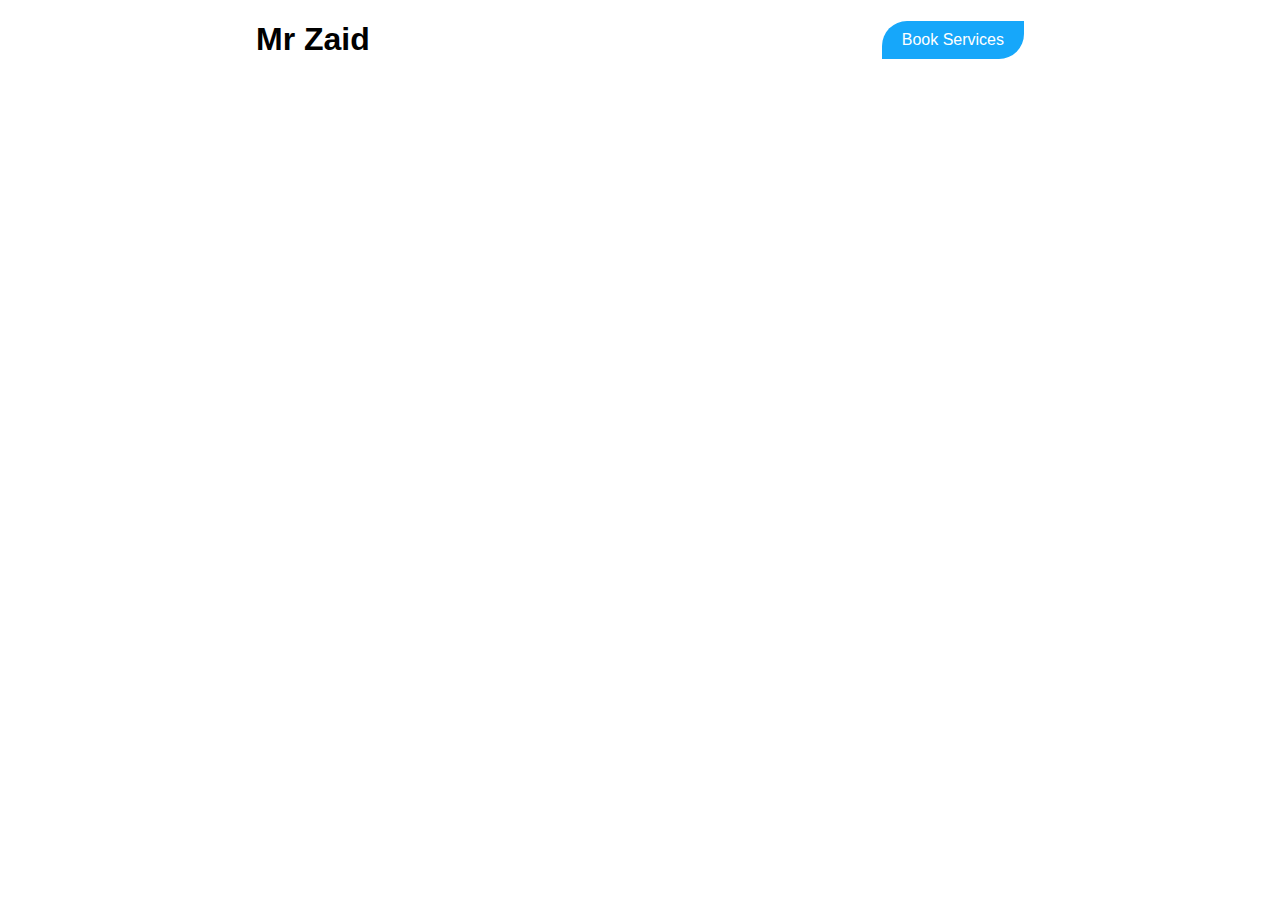
==== index.html @ 65c3f0e2 "Fix GitHub Pages setup" ====
<!DOCTYPE html>
<html lang="en">
<head>
    <meta charset="UTF-8">
    <meta name="viewport" content="width=device-width, initial-scale=1.0">
    <title>Mr. Zaid</title>
    <link rel="stylesheet" href="assets/css/style.css">
    <link rel="icon" href="">
</head>
<body>
    <!-- navbar -->
     <div class="navbar">
        <h1>Mr Zaid</h1>
        <button class="btn"><a href="#">Book Services</a> </button>
     </div>
</body>
</html>
---- assets/css/style.css ----
body{
    padding: 0;
    margin: 0;
}

html {
box-sizing: border-box;
font-family: Verdana, Geneva, Tahoma, sans-serif;
}

/* navbar */
.navbar{
    display: flex;
    justify-content: space-around;
    align-items: center;
}

/* button */
.btn {
    background-color: #16a7fa; /* Green background */
    color: white; /* White text */
    padding: 10px 20px; /* Top/Bottom and Left/Right padding */
    border: none; /* Remove border */
    border-radius: 25px; /* Rounded corners */
    font-size: 16px; /* Font size */
    cursor: pointer; /* Pointer cursor on hover */
    transition: background-color 0.3s ease; /* Smooth background color change */
    border-top-right-radius:0%; 
    border-bottom-left-radius:0%; 
  }
  
  .btn:hover {
    border-bottom-left-radius:25%; 
    border-top-right-radius:25px; 
    transition: 1s;
    background-color: #000000; /* Darker green on hover */
  }
  
  .btn a{
    text-decoration: none;
    color: white;
  }
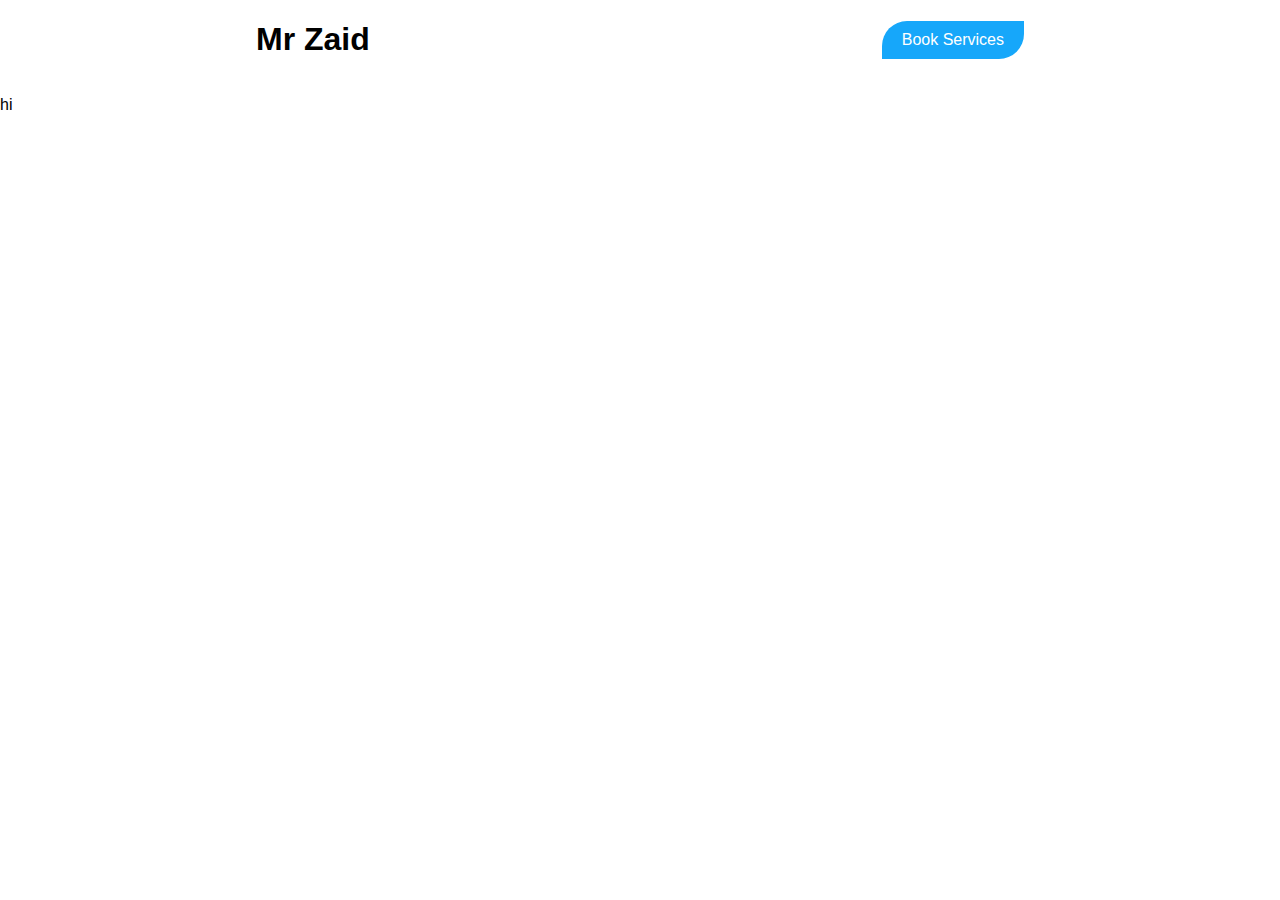
==== commit 309c7454: "checking changes" ====
--- a/index.html
+++ b/index.html
@@ -13,5 +13,7 @@
         <h1>Mr Zaid</h1>
         <button class="btn"><a href="#">Book Services</a> </button>
      </div>
+
+     <p>hi</p>
 </body>
 </html>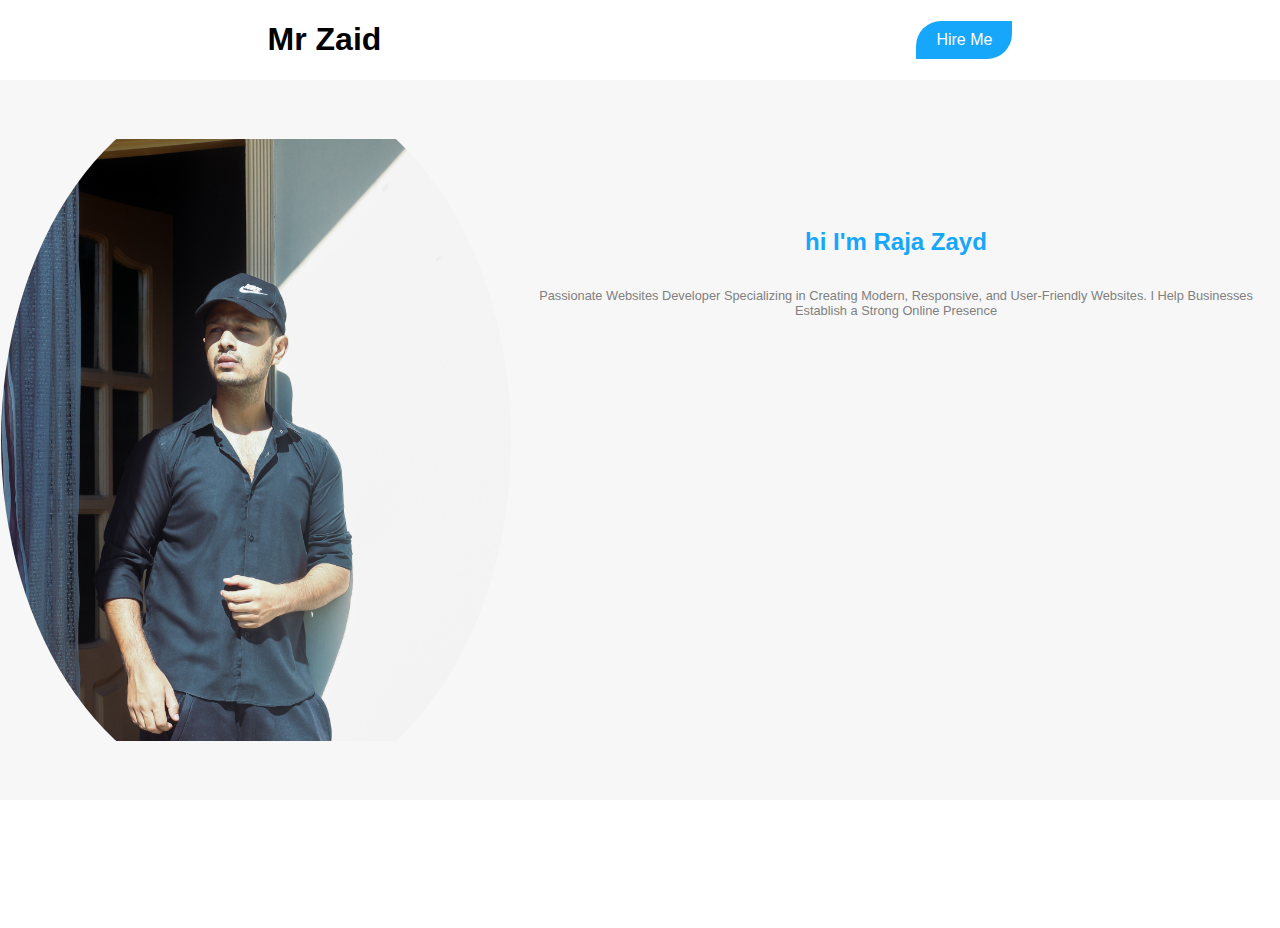
==== commit 6d1d1112: "added my prfole pic" ====
--- a/index.html
+++ b/index.html
@@ -11,9 +11,18 @@
     <!-- navbar -->
      <div class="navbar">
         <h1>Mr Zaid</h1>
-        <button class="btn"><a href="#">Book Services</a> </button>
+        <button class="btn"><a href="#">Hire Me</a> </button>
      </div>
 
-     <p>hi</p>
+     <!-- me -->
+      <div class="intro">
+        <div class="left">
+            <img src="assets/image/crop.jpg" alt="image" height="350vh">
+        </div>
+        <div class="right">
+            <h2>hi I'm Raja Zayd</h2>
+            <p>Passionate Websites Developer Specializing in Creating Modern, Responsive, and User-Friendly Websites. I Help Businesses Establish a Strong Online Presence</p>
+        </div>
+      </div>
 </body>
 </html>--- a/assets/css/style.css
+++ b/assets/css/style.css
@@ -39,4 +39,47 @@
   .btn a{
     text-decoration: none;
     color: white;
+  }
+
+  /* intro */
+  .intro{
+    display: flex;
+    justify-content: space-between;
+    background-color: rgb(247, 247, 247);
+    height: 80vh;
+  }
+
+.left{
+  height: 100%;
+  width: 40%;
+  display: flex;
+  align-items: center;
+}
+
+  .left img{
+    border: 1px solid transparent;
+    overflow: hidden;
+    border-radius: 50%;
+    object-fit: contain;
+    height: 100%;
+
+  }
+
+  .right{
+    display: flex;
+    flex-direction: column;
+    align-items: center;
+    height: 100%;
+    text-align: center;
+    padding-top:10% ;
+    
+  }
+
+  .right h2{
+    color: #16a7fa;
+  }
+
+  .right p{
+    color: grey;
+    font-size: 0.8rem;
   }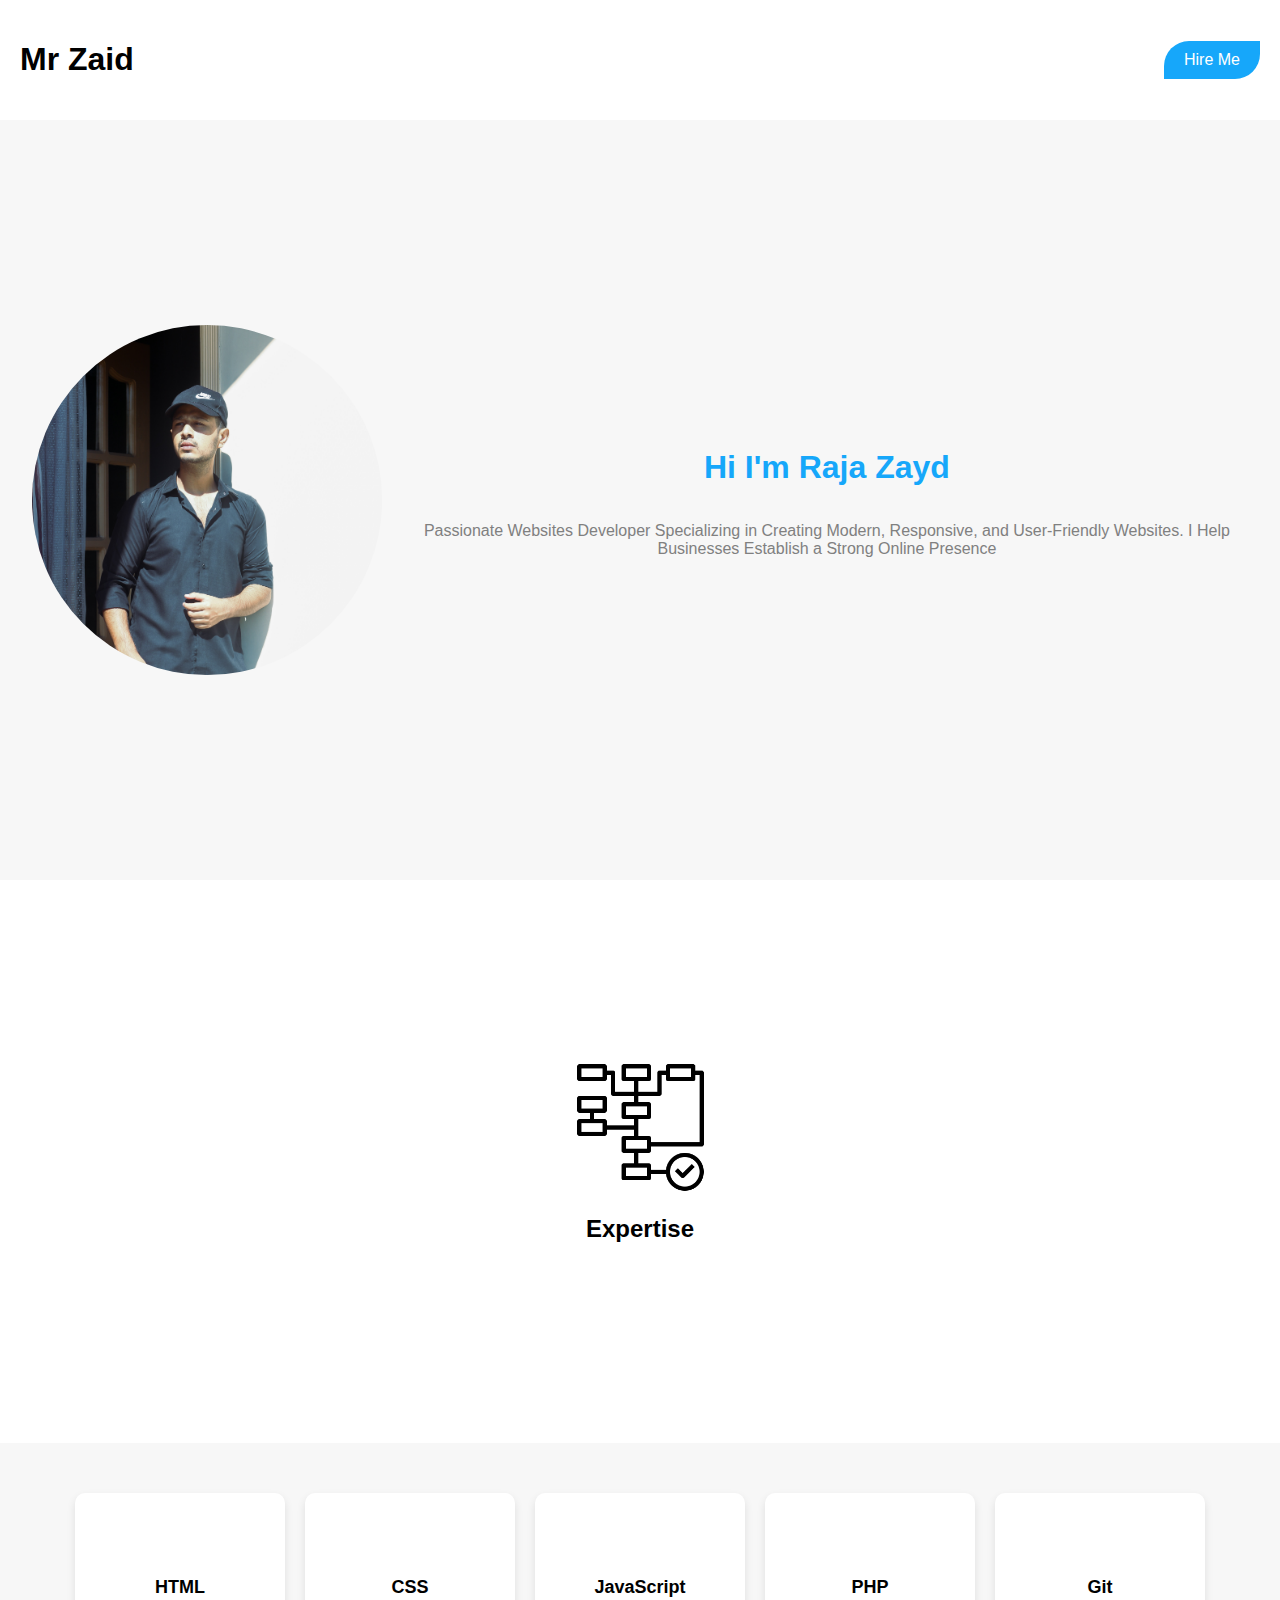
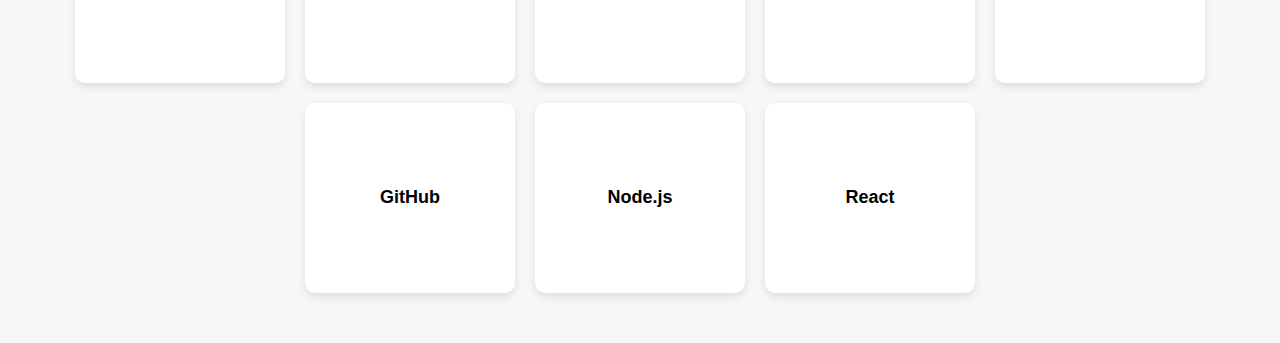
==== commit d51103b7: "responsive" ====
--- a/index.html
+++ b/index.html
@@ -20,9 +20,28 @@
             <img src="assets/image/crop.jpg" alt="image" height="350vh">
         </div>
         <div class="right">
-            <h2>hi I'm Raja Zayd</h2>
+            <h2>Hi I'm Raja Zayd</h2>
             <p>Passionate Websites Developer Specializing in Creating Modern, Responsive, and User-Friendly Websites. I Help Businesses Establish a Strong Online Presence</p>
         </div>
       </div>
+
+      <!-- expertise -->
+       <div class="expert">
+        <img src="assets/image/proofofworkpowblockchaintechnology_95895.png" alt="">
+        <h2>Expertise</h2>
+       </div>
+
+       <div class="tech-container">
+        <div class="tech-box">HTML</div>
+        <div class="tech-box">CSS</div>
+        <div class="tech-box">JavaScript</div>
+        <div class="tech-box">PHP</div>
+        <div class="tech-box">Git</div>
+        <div class="tech-box">GitHub</div>
+        <div class="tech-box">Node.js</div>
+        <div class="tech-box">React</div>
+    </div>
+
+
 </body>
 </html>--- a/assets/css/style.css
+++ b/assets/css/style.css
@@ -1,85 +1,236 @@
-body{
-    padding: 0;
-    margin: 0;
+/* Basic reset */
+body {
+  padding: 0;
+  margin: 0;
+  font-family: Verdana, Geneva, Tahoma, sans-serif;
 }
 
 html {
-box-sizing: border-box;
-font-family: Verdana, Geneva, Tahoma, sans-serif;
-}
-
-/* navbar */
-.navbar{
-    display: flex;
-    justify-content: space-around;
-    align-items: center;
-}
-
-/* button */
+  box-sizing: border-box;
+}
+
+/* Navbar */
+.navbar {
+  display: flex;
+  justify-content: space-between;
+  align-items: center;
+  padding: 20px;
+  background-color: white;
+  box-shadow: 0 4px 8px rgba(0, 0, 0, 0.1);
+}
+
+/* Button */
 .btn {
-    background-color: #16a7fa; /* Green background */
-    color: white; /* White text */
-    padding: 10px 20px; /* Top/Bottom and Left/Right padding */
-    border: none; /* Remove border */
-    border-radius: 25px; /* Rounded corners */
-    font-size: 16px; /* Font size */
-    cursor: pointer; /* Pointer cursor on hover */
-    transition: background-color 0.3s ease; /* Smooth background color change */
-    border-top-right-radius:0%; 
-    border-bottom-left-radius:0%; 
-  }
-  
-  .btn:hover {
-    border-bottom-left-radius:25%; 
-    border-top-right-radius:25px; 
-    transition: 1s;
-    background-color: #000000; /* Darker green on hover */
-  }
-  
-  .btn a{
-    text-decoration: none;
-    color: white;
-  }
-
-  /* intro */
-  .intro{
-    display: flex;
-    justify-content: space-between;
-    background-color: rgb(247, 247, 247);
-    height: 80vh;
-  }
-
-.left{
+  background-color: #16a7fa;
+  color: white;
+  padding: 10px 20px;
+  border: none;
+  border-radius: 25px;
+  font-size: 16px;
+  cursor: pointer;
+  transition: all 0.3s ease;
+  border-top-right-radius: 0%;
+  border-bottom-left-radius: 0%;
+}
+
+.btn:hover {
+  border-bottom-left-radius: 25%;
+  border-top-right-radius: 25px;
+  transition: 1s;
+  background-color: #000000;
+}
+
+.btn a {
+  text-decoration: none;
+  color: white;
+}
+
+/* Intro Section */
+.intro {
+  display: flex;
+  justify-content: space-between;
+  background-color: rgb(247, 247, 247);
+  height: 80vh;
+  padding: 20px;
+}
+
+.left {
   height: 100%;
   width: 40%;
   display: flex;
   align-items: center;
-}
-
-  .left img{
-    border: 1px solid transparent;
-    overflow: hidden;
-    border-radius: 50%;
-    object-fit: contain;
-    height: 100%;
-
-  }
-
-  .right{
-    display: flex;
-    flex-direction: column;
-    align-items: center;
-    height: 100%;
-    text-align: center;
-    padding-top:10% ;
-    
-  }
-
-  .right h2{
-    color: #16a7fa;
-  }
-
-  .right p{
-    color: grey;
-    font-size: 0.8rem;
-  }+  justify-content: center;
+}
+
+.left img {
+  border: 1px solid transparent;
+  overflow: hidden;
+  border-radius: 50%;
+  object-fit: contain;
+  height: 350px;
+  width: 350px;
+  transition: transform 0.5s ease, box-shadow 0.3s ease;
+  object-fit: cover;
+}
+
+/* Hover effect on image */
+.left img:hover {
+  transform: scale(1.1);
+  box-shadow: 0 8px 16px rgba(0, 0, 0, 0.3);
+}
+
+/* Right section */
+.right {
+  display: flex;
+  flex-direction: column;
+  align-items: center;
+  justify-content: center;
+  height: 100%;
+  text-align: center;
+}
+
+.right h2 {
+  color: #16a7fa;
+  font-size: 2rem;
+  margin-bottom: 20px;
+}
+
+.right p {
+  color: grey;
+  font-size: 1rem;
+  margin-bottom: 20px;
+}
+
+/* Responsive Styles */
+@media (max-width: 768px) {
+  .intro {
+      flex-direction: column;
+      height: auto;
+  }
+
+  .left {
+      width: 100%;
+      padding-bottom: 20px;
+  }
+
+  .right {
+      padding-top: 20px;
+  }
+
+  .left img {
+      width: 200px;
+      height: 200px;
+  }
+
+  .right h2 {
+      font-size: 1.5rem;
+  }
+}
+
+/* Basic reset */
+body {
+  padding: 0;
+  margin: 0;
+  font-family: Verdana, Geneva, Tahoma, sans-serif;
+}
+
+html {
+  box-sizing: border-box;
+}
+
+/* Expert Section */
+.expert {
+  margin: 20vh;
+  display: flex;
+  justify-content: center;
+  align-items: center;
+  flex-direction: column;
+}
+
+.expert img {
+  height: 15vh;
+  transition: transform 0.3s ease-in-out;
+}
+
+.expert img:hover {
+  transform: scale(1.1); /* Zoom-in effect on hover */
+}
+
+/* Tech container */
+.tech-container {
+  display: flex;
+  flex-wrap: wrap;
+  justify-content: center;
+  gap: 20px;
+  padding: 50px;
+  background-color: rgb(247, 247, 247);
+}
+
+/* Tech box styles */
+.tech-box {
+  background-color: white;
+  color: black;
+  padding: 20px 30px;
+  font-size: 18px;
+  font-weight: bold;
+  border-radius: 10px;
+  text-align: center;
+  width: 150px;
+  height: 150px;
+  display: flex;
+  justify-content: center;
+  align-items: center;
+  box-shadow: 0 4px 8px rgba(0, 0, 0, 0.1);
+  transition: all 0.3s ease;
+}
+
+/* Hover effect for tech box */
+.tech-box:hover {
+  background-color: #16a7fa;
+  color: white;
+  box-shadow: 0 6px 12px rgba(0, 0, 0, 0.2);
+  transform: translateY(-5px);
+}
+
+/* Media queries for responsiveness */
+@media (max-width: 768px) {
+  /* Expert Section: Center the image and make the text stack */
+  .expert {
+      margin: 10vh 0;
+  }
+
+  .expert img {
+      height: 12vh;
+  }
+
+  /* Tech boxes: Adjust box size for smaller screens */
+  .tech-box {
+      width: 120px;
+      height: 120px;
+      font-size: 16px;
+  }
+
+  /* Adjust padding for tech-container */
+  .tech-container {
+      padding: 30px;
+  }
+}
+
+@media (max-width: 480px) {
+  /* Expert section: Adjust image size and margin */
+  .expert img {
+      height: 10vh;
+  }
+
+  /* Tech boxes: Smaller width and height for mobile */
+  .tech-box {
+      width: 100px;
+      height: 100px;
+      font-size: 14px;
+  }
+
+  /* Tech container: Adjust padding and layout */
+  .tech-container {
+      padding: 20px;
+  }
+}
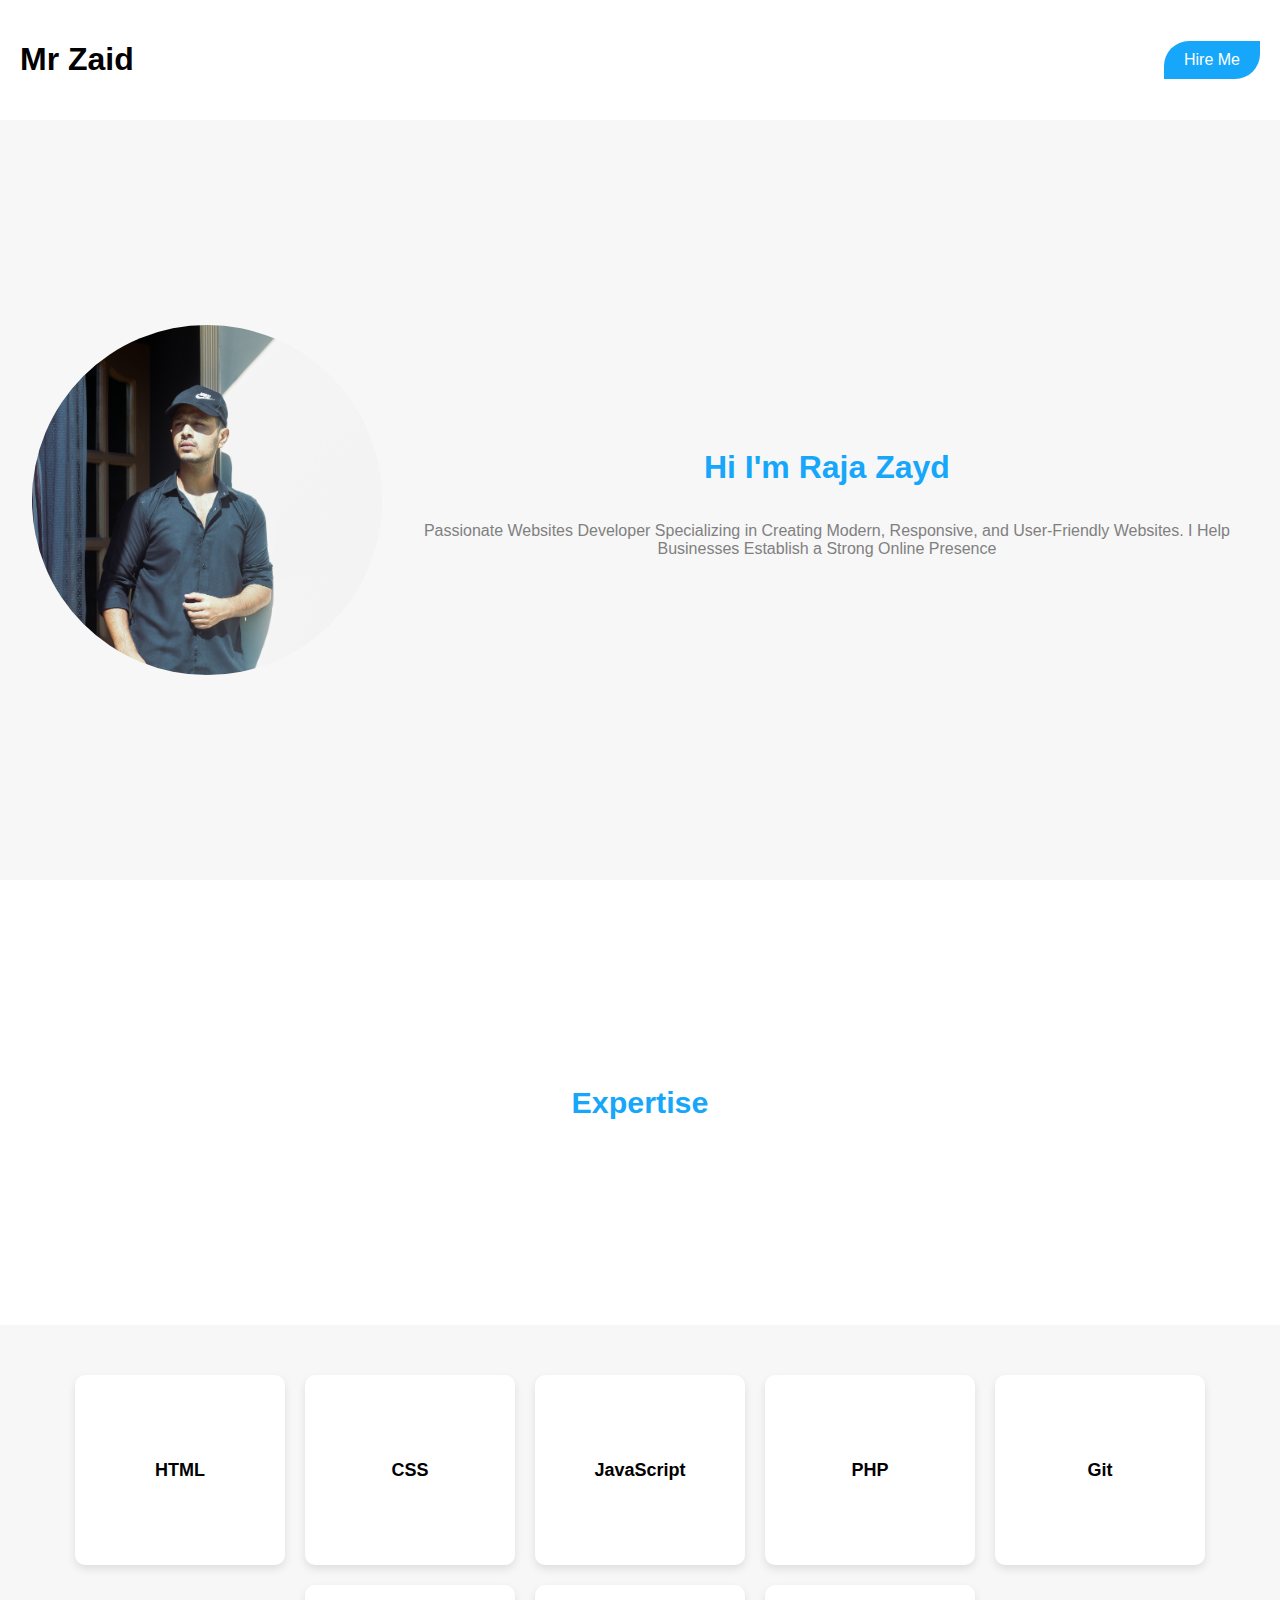
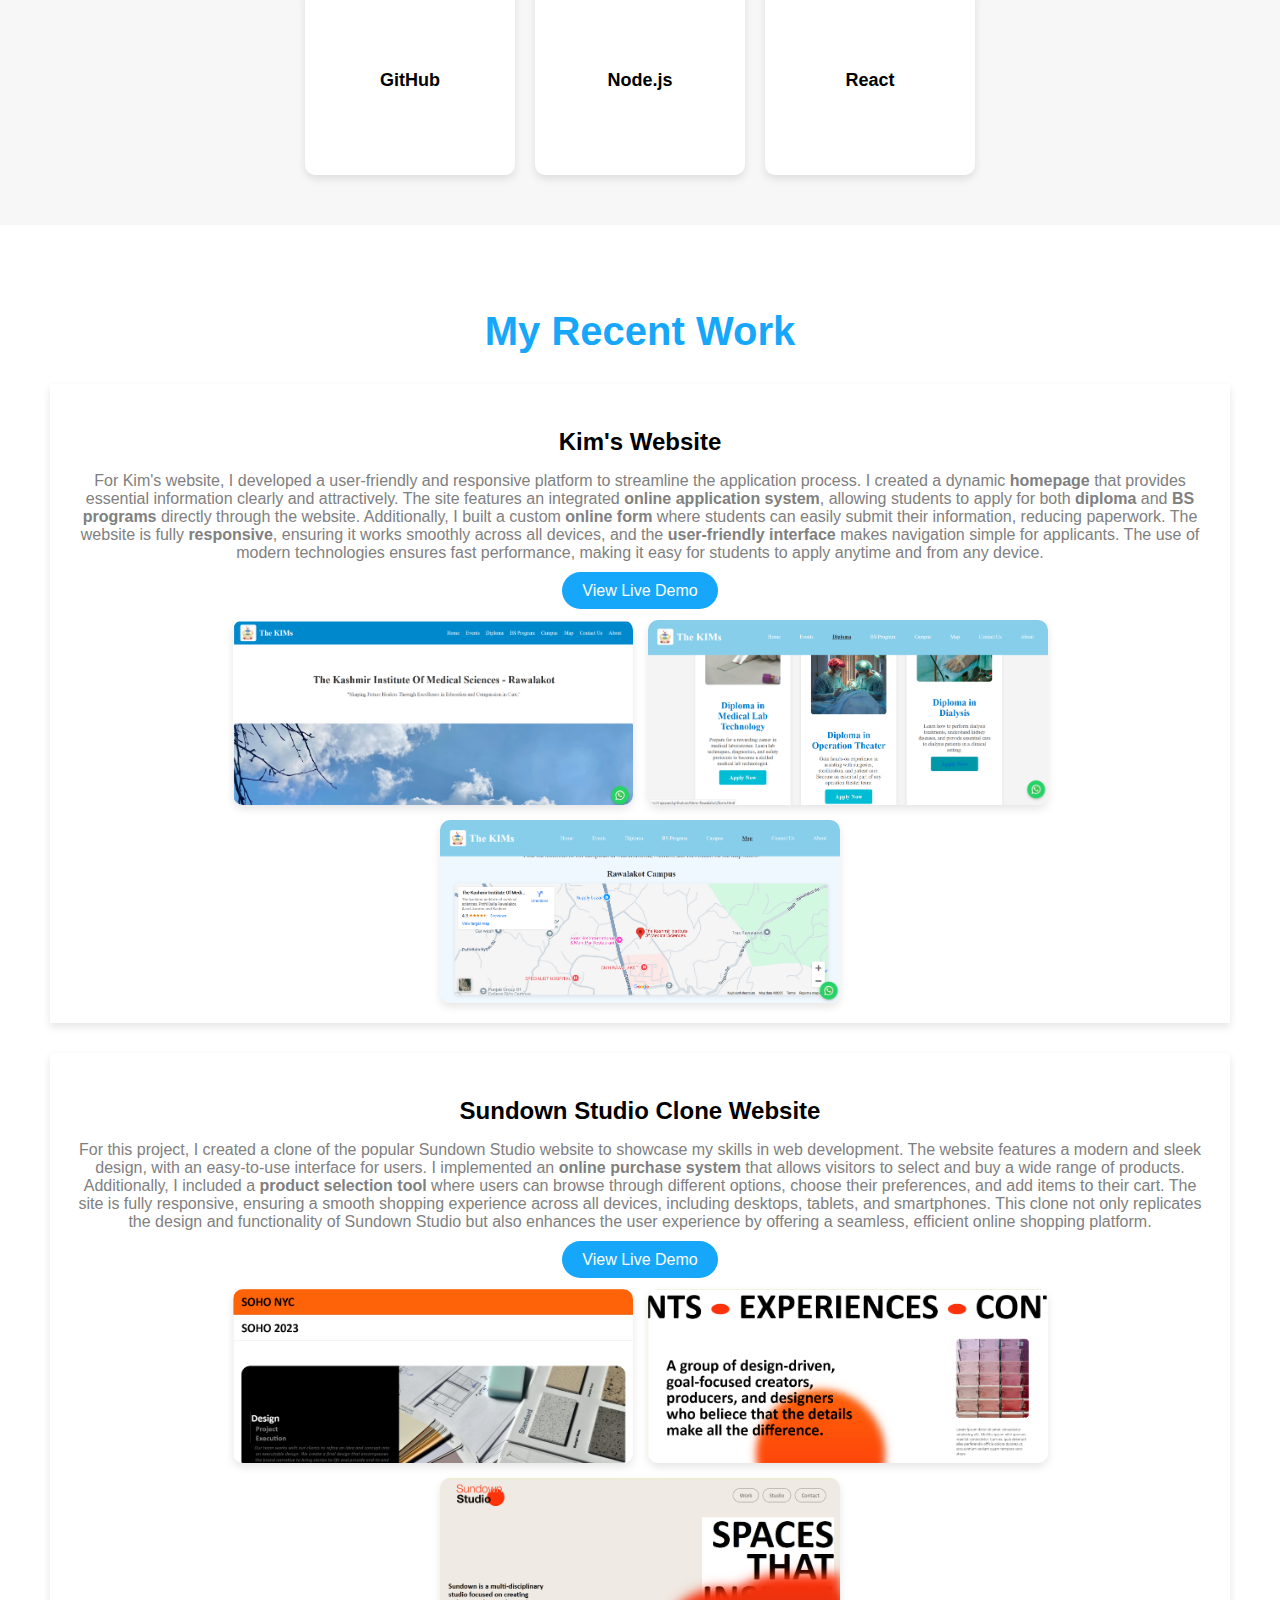
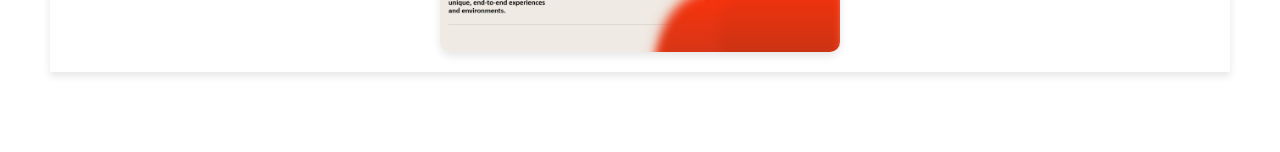
==== commit 60f9f4ef: "added my work" ====
--- a/index.html
+++ b/index.html
@@ -6,6 +6,7 @@
     <title>Mr. Zaid</title>
     <link rel="stylesheet" href="assets/css/style.css">
     <link rel="icon" href="">
+    <!-- Include a copyright notice (e.g., © 2025 Zay. All rights reserved.). -->
 </head>
 <body>
     <!-- navbar -->
@@ -27,8 +28,8 @@
 
       <!-- expertise -->
        <div class="expert">
-        <img src="assets/image/proofofworkpowblockchaintechnology_95895.png" alt="">
-        <h2>Expertise</h2>
+        
+        <h2 style="color: #16a7fa; font-size: 1.9rem;" >Expertise</h2 >
        </div>
 
        <div class="tech-container">
@@ -42,6 +43,44 @@
         <div class="tech-box">React</div>
     </div>
 
+<!-- work -->
+    <div class="work">
+        <h2>My Recent Work</h2>
+        <div class="portfolio-container">
+            <!-- Project 1 -->
+            <div class="portfolio-item">
+                <div class="portfolio-info">
+                    <h3>Kim's Website</h3>
+                    
+
+                    <p>For Kim's website, I developed a user-friendly and responsive platform to streamline the application process. I created a dynamic <strong>homepage</strong> that provides essential information clearly and attractively. The site features an integrated <strong>online application system</strong>, allowing students to apply for both <strong>diploma</strong> and <strong>BS programs</strong> directly through the website. Additionally, I built a custom <strong>online form</strong> where students can easily submit their information, reducing paperwork. The website is fully <strong>responsive</strong>, ensuring it works smoothly across all devices, and the <strong>user-friendly interface</strong> makes navigation simple for applicants. The use of modern technologies ensures fast performance, making it easy for students to apply anytime and from any device.</p>
+                    </p>
+                    <a href="https://rajazaed.github.io/Kims-Rawalakot/" target="_blank" class="btn">View Live Demo</a>
+                </div>
+                <div class="portfolio-images">
+                    <img src="assets/image/Screenshot 2025-01-23 151937.png" alt="Kim's Website Screenshot 1" class="portfolio-img">
+                    <img src="assets/image/dip.png" alt="Kim's Website Screenshot 2" class="portfolio-img">
+                    <img src="assets/image/map.png" alt="Kim's Website Screenshot 2" class="portfolio-img">
+                </div>
+            </div>
+    
+            <!-- Project 2 -->
+            <div class="portfolio-item">
+                <div class="portfolio-info">
+                    <h3>Sundown Studio Clone Website</h3>
+                    <p>For this project, I created a clone of the popular Sundown Studio website to showcase my skills in web development. The website features a modern and sleek design, with an easy-to-use interface for users. I implemented an <strong>online purchase system</strong> that allows visitors to select and buy a wide range of products. Additionally, I included a <strong>product selection tool</strong> where users can browse through different options, choose their preferences, and add items to their cart. The site is fully responsive, ensuring a smooth shopping experience across all devices, including desktops, tablets, and smartphones. This clone not only replicates the design and functionality of Sundown Studio but also enhances the user experience by offering a seamless, efficient online shopping platform.</p>
+                    <a href=" https://rajazaed.github.io/Sundown-Studio/" target="_blank" class="btn">View Live Demo</a>
+                </div>
+                <div class="portfolio-images">
+                    <img src="assets/image/s1 (1).png" alt="Project 2 Screenshot 1" class="portfolio-img">
+                    <img src="assets/image/s2.png" alt="Project 2 Screenshot 1" class="portfolio-img">
+                    <img src="assets/image/s3.png" alt="Project 2 Screenshot 2" class="portfolio-img">
+                </div>
+            </div>
+        </div>
+    </div>
+    
+
 
 </body>
 </html>--- a/assets/css/style.css
+++ b/assets/css/style.css
@@ -156,6 +156,38 @@
   transform: scale(1.1); /* Zoom-in effect on hover */
 }
 
+/* Expertise Section */
+.expertise {
+  text-align: center;
+  margin: 50px 0;
+}
+
+.expertise h2 {
+  color: #16a7fa; /* Setting the color */
+  font-size: 2rem; /* Adjust font size */
+  text-align: center; /* Center the text */
+  position: relative;
+}
+
+.expertise h2::after {
+  content: '';
+  position: absolute;
+  bottom: 0;
+  left: 0;
+  width: 100%;
+  height: 2px;
+  background-color: #16a7fa; /* Same color as the text */
+  transform: scaleX(1);
+  transform-origin: bottom right;
+  transition: transform 0.25s ease-out;
+}
+
+.expertise h2:hover::after {
+  transform: scaleX(0);
+  transform-origin: bottom left;
+}
+
+
 /* Tech container */
 .tech-container {
   display: flex;
@@ -234,3 +266,102 @@
       padding: 20px;
   }
 }
+
+
+/* Work Section */
+.work {
+  text-align: center;
+  padding: 50px;
+}
+
+.work h2 {
+  color: #16a7fa;
+  font-size: 2.5rem;
+  margin-bottom: 30px;
+}
+
+/* Portfolio Item Style */
+.portfolio-item {
+  background-color: white;
+  padding: 20px;
+  margin-bottom: 30px;
+  box-shadow: 0 4px 8px rgba(0, 0, 0, 0.1);
+  display: flex;
+  flex-direction: column;
+  align-items: center;
+  gap: 20px;
+}
+
+/* Portfolio Info Section */
+.portfolio-info {
+  text-align: center;
+}
+
+.portfolio-info h3 {
+  font-size: 1.5rem;
+  margin-bottom: 10px;
+}
+
+.portfolio-info p {
+  color: grey;
+  font-size: 1rem;
+  margin-bottom: 20px;
+}
+
+.portfolio-info .btn {
+  background-color: #16a7fa;
+  color: white;
+  padding: 10px 20px;
+  border-radius: 25px;
+  text-decoration: none;
+  transition: background-color 0.3s ease;
+}
+
+.portfolio-info .btn:hover {
+  background-color: #000000;
+}
+
+/* Portfolio Images Section */
+.portfolio-images {
+  display: flex;
+  gap: 15px;
+  justify-content: center;
+  flex-wrap: wrap;
+}
+
+.portfolio-img {
+  width: 100%;
+  max-width: 400px;
+  height: auto;
+  border-radius: 10px;
+  box-shadow: 0 4px 8px rgba(0, 0, 0, 0.1);
+  transition: transform 0.3s ease;
+}
+
+.portfolio-img:hover {
+  transform: scale(1.05);
+}
+
+/* Media Queries for Responsiveness */
+@media (max-width: 768px) {
+  .work h2 {
+      font-size: 2rem;
+  }
+
+  .portfolio-item {
+      padding: 15px;
+  }
+
+  .portfolio-info p {
+      font-size: 0.9rem;
+  }
+
+  .portfolio-images {
+      flex-direction: column;
+      gap: 10px;
+  }
+
+  .portfolio-img {
+      max-width: 100%;
+  }
+}
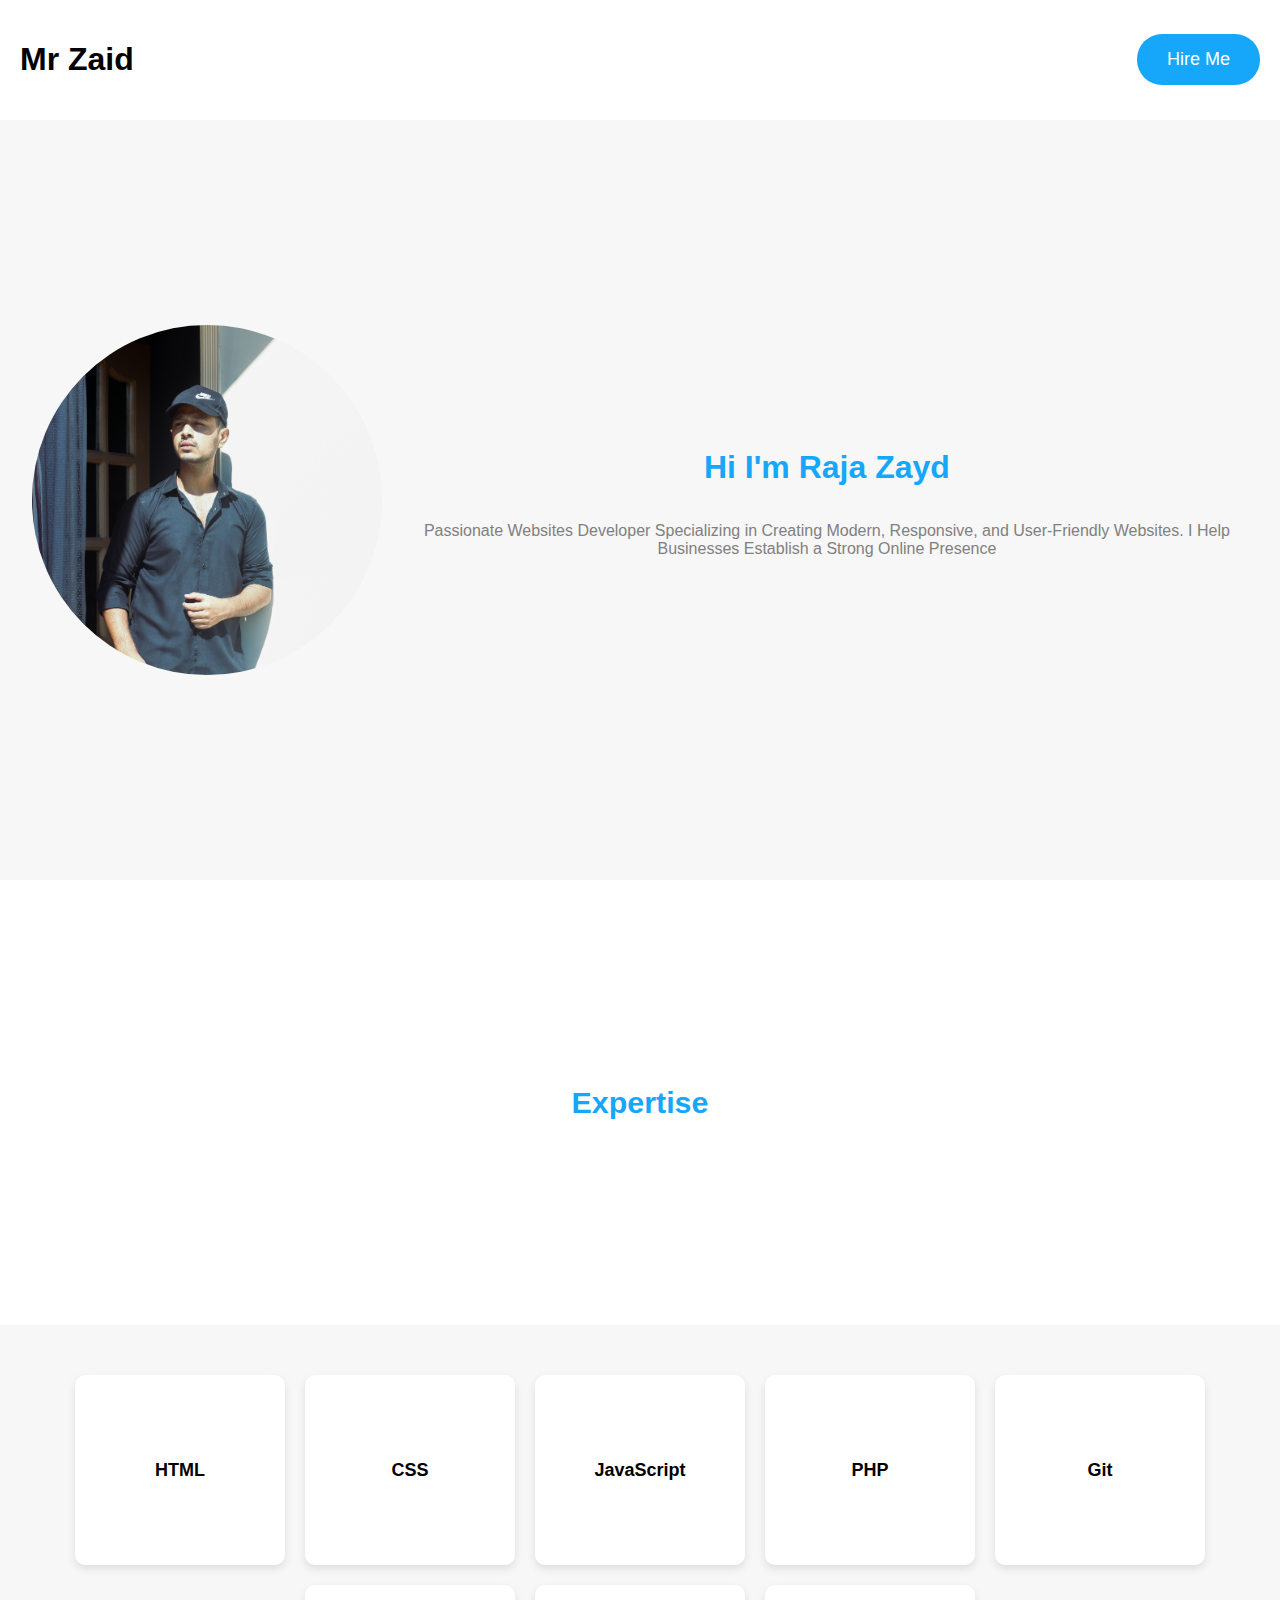
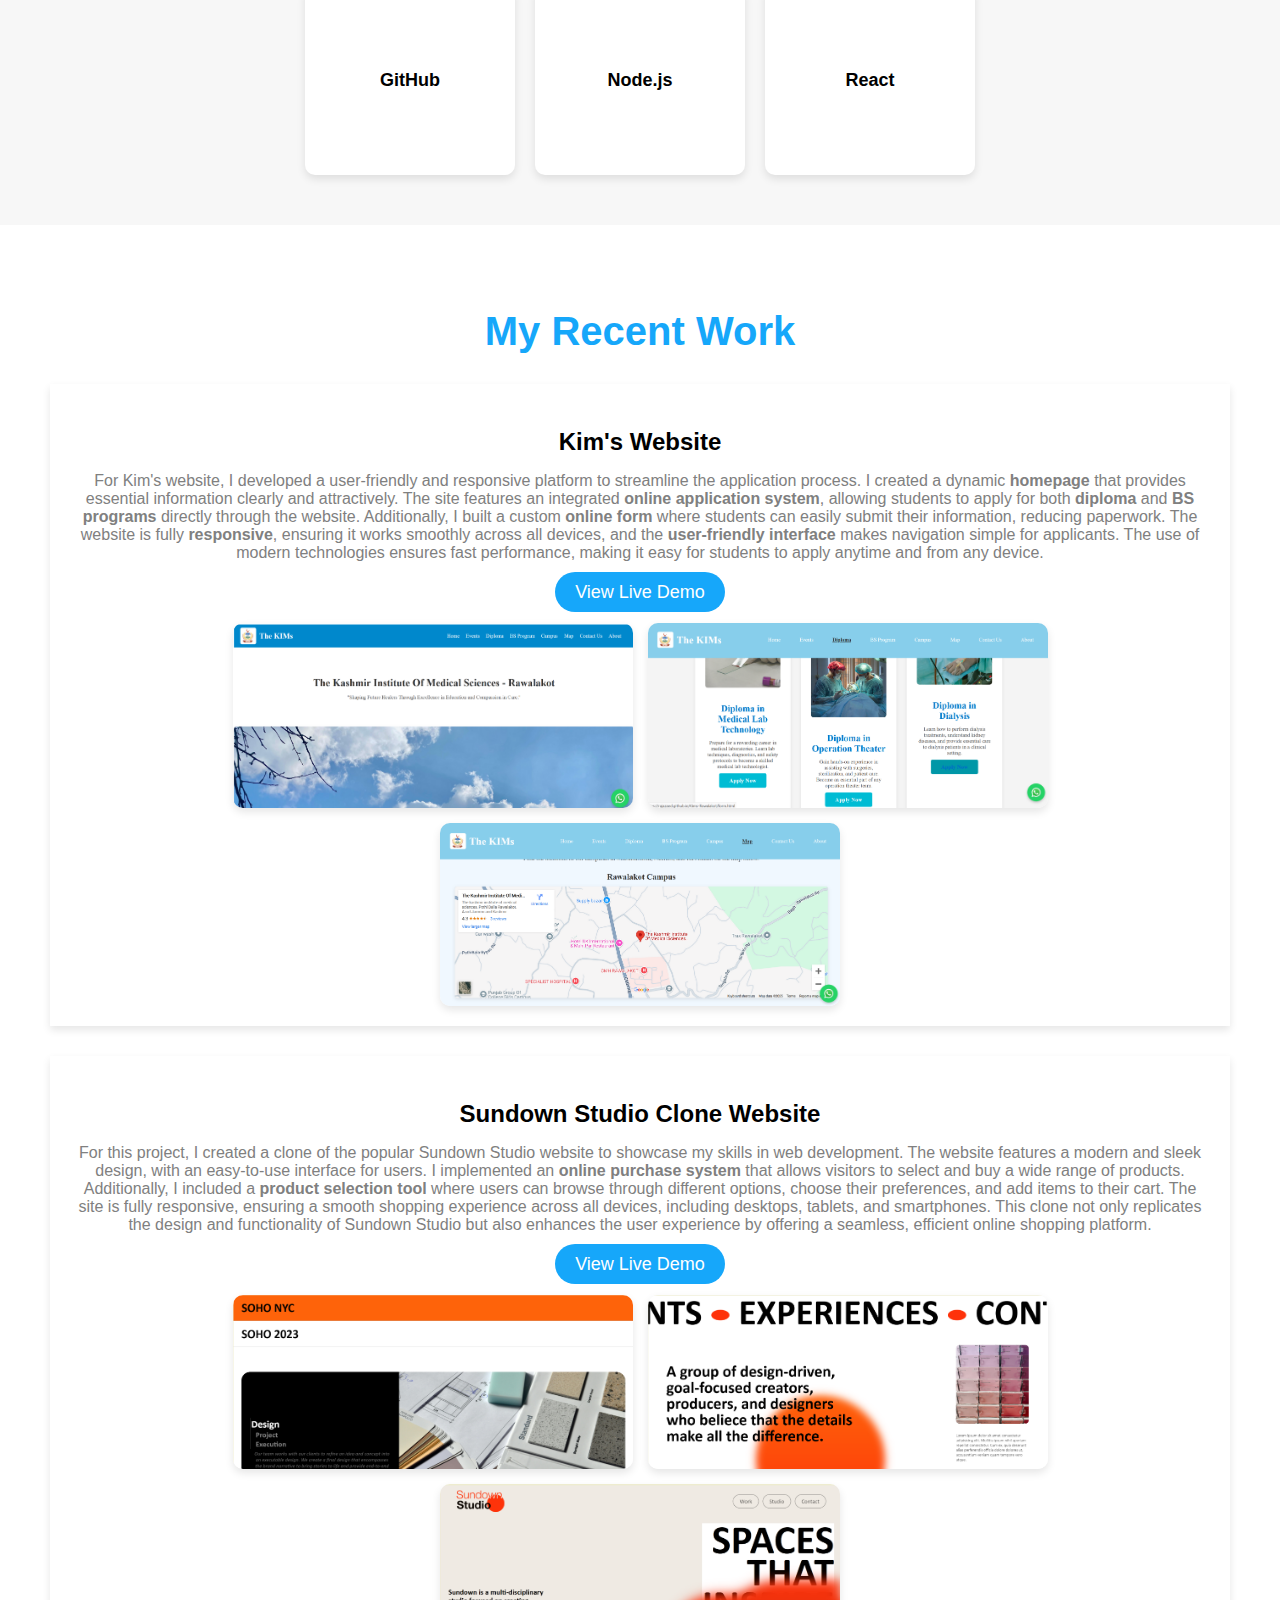
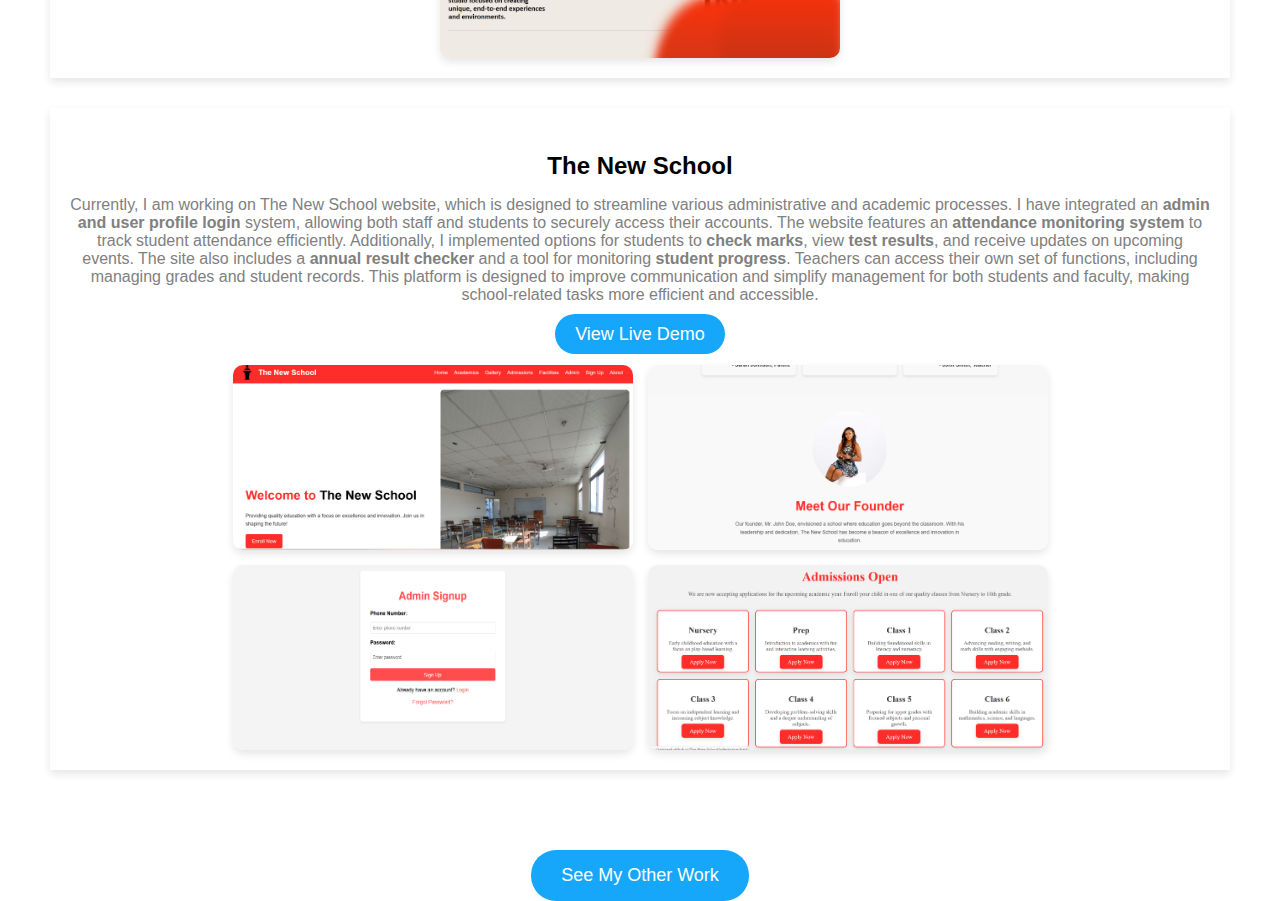
==== commit 810efdfa: "added sample picture" ====
--- a/index.html
+++ b/index.html
@@ -77,9 +77,26 @@
                     <img src="assets/image/s3.png" alt="Project 2 Screenshot 2" class="portfolio-img">
                 </div>
             </div>
+            <!-- Project 3 -->
+            <div class="portfolio-item">
+                <div class="portfolio-info">
+                    <h3>The New School</h3>
+                    <p>Currently, I am working on The New School website, which is designed to streamline various administrative and academic processes. I have integrated an <strong>admin and user profile login</strong> system, allowing both staff and students to securely access their accounts. The website features an <strong>attendance monitoring system</strong> to track student attendance efficiently. Additionally, I implemented options for students to <strong>check marks</strong>, view <strong>test results</strong>, and receive updates on upcoming events. The site also includes a <strong>annual result checker</strong> and a tool for monitoring <strong>student progress</strong>. Teachers can access their own set of functions, including managing grades and student records. This platform is designed to improve communication and simplify management for both students and faculty, making school-related tasks more efficient and accessible.</p>
+                    <a href="https://rajazaed.github.io/The-New-School/" target="_blank" class="btn">View Live Demo</a>
+                </div>
+                <div class="portfolio-images">
+                    <img src="assets/image/ac1.png" alt="Project 2 Screenshot 1" class="portfolio-img">
+                    <img src="assets/image/ac2.png" alt="Project 2 Screenshot 1" class="portfolio-img">
+                    <img src="assets/image/ac3.png" alt="Project 2 Screenshot 2" class="portfolio-img">
+                    <img src="assets/image/ac4.png" alt="Project 2 Screenshot 2" class="portfolio-img">
+                </div>
+            </div>
         </div>
     </div>
     
+    <div class="button-container">
+        <a href="other-work.html" class="btn">See My Other Work</a>
+    </div>
 
 
 </body>
--- a/assets/css/style.css
+++ b/assets/css/style.css
@@ -365,3 +365,28 @@
       max-width: 100%;
   }
 }
+/* other work */
+
+
+
+.button-container {
+  display: flex;
+  justify-content: center;
+  text-align: center;
+}
+
+.btn {
+  background-color: #16a7fa; /* Blue background */
+  color: white; /* White text */
+  padding: 15px 30px;
+  font-size: 18px;
+  border: none;
+  border-radius: 25px;
+  text-decoration: none;
+  cursor: pointer;
+  transition: background-color 0.3s ease;
+}
+
+.btn:hover {
+  background-color: #000000; /* Darker on hover */
+}
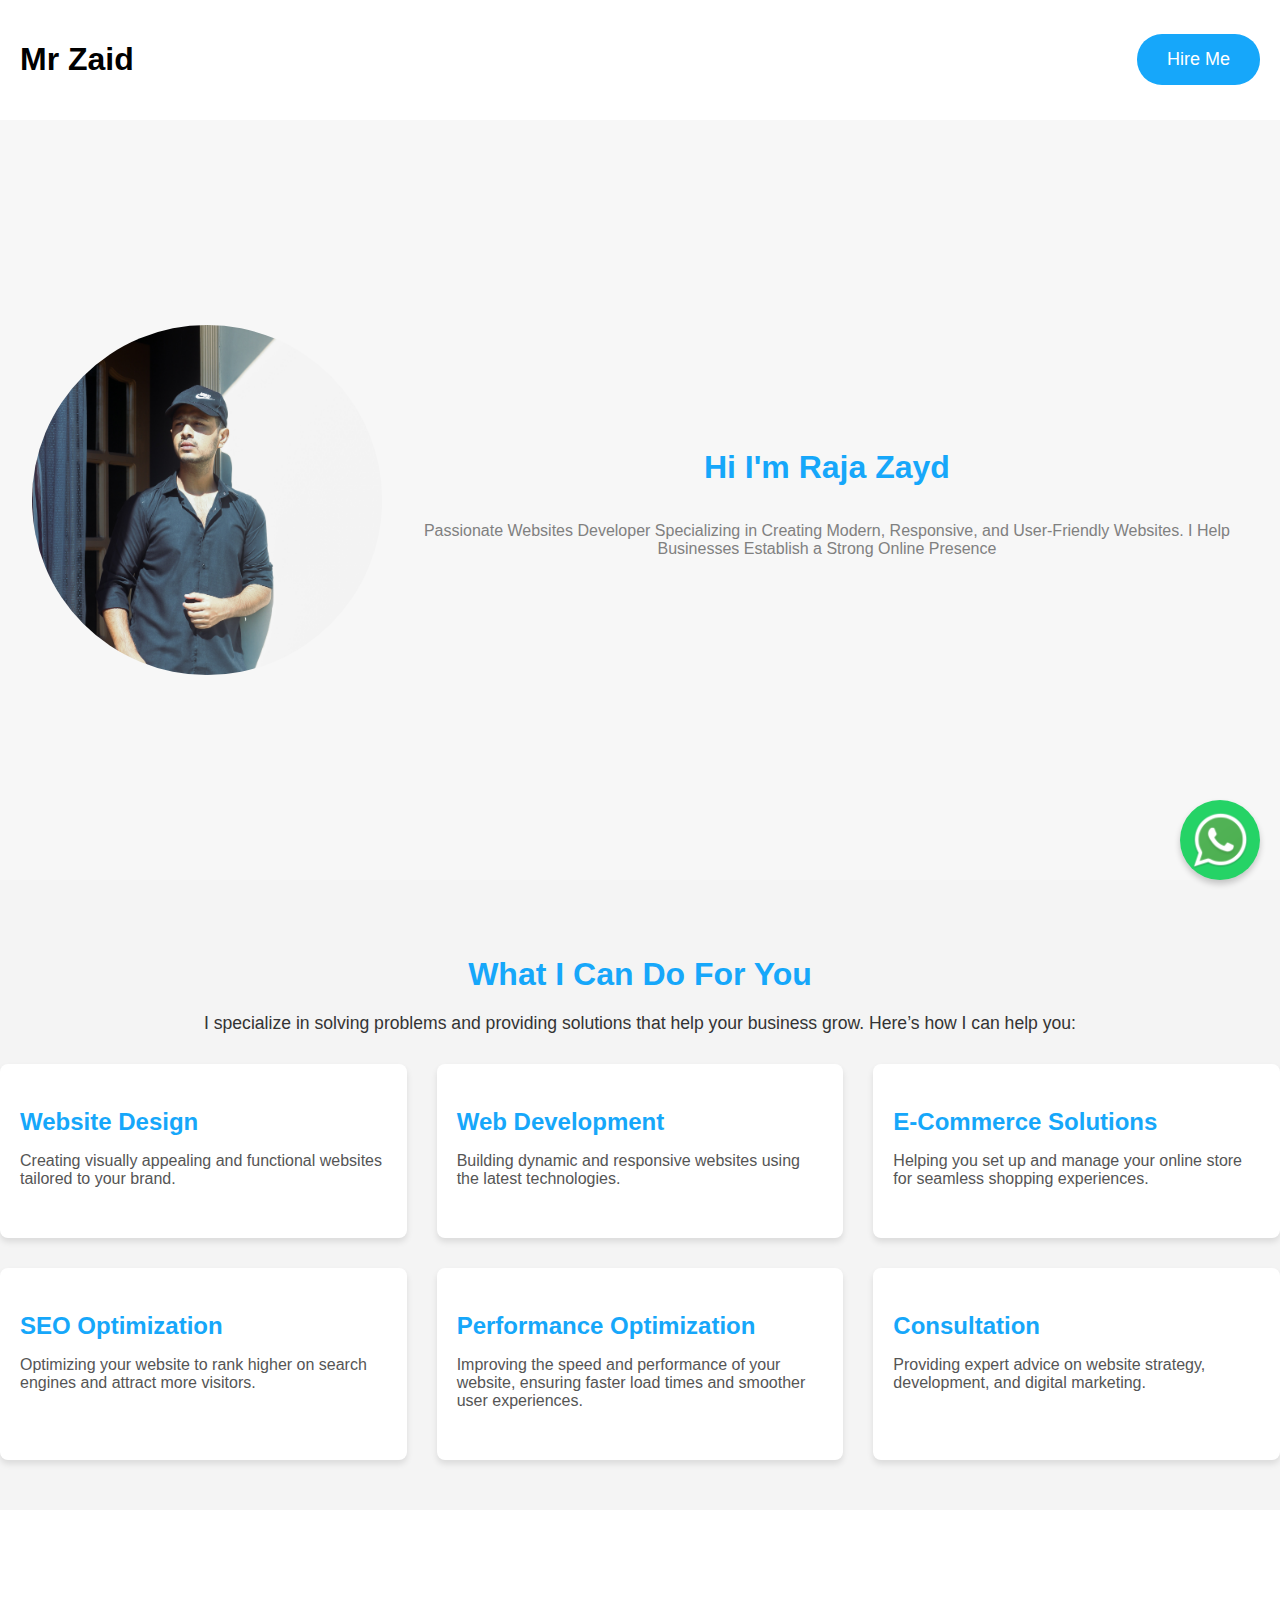
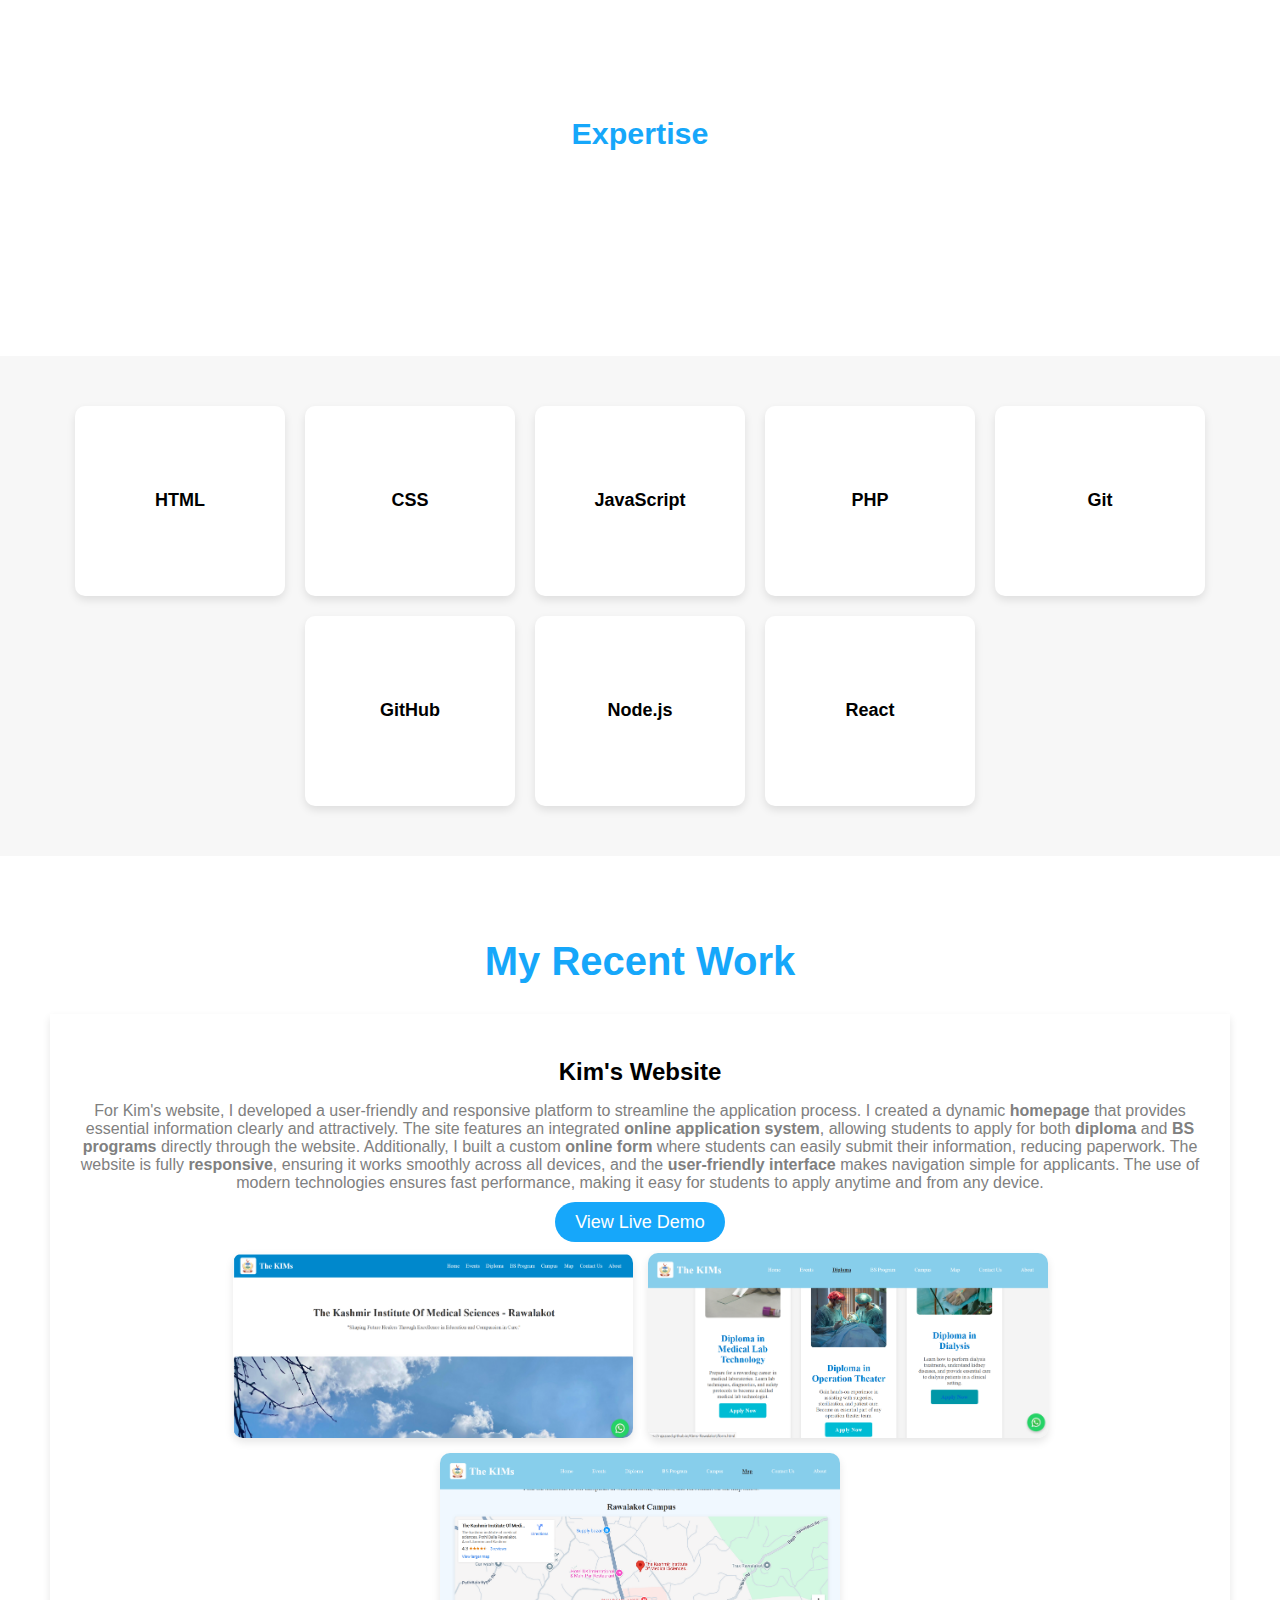
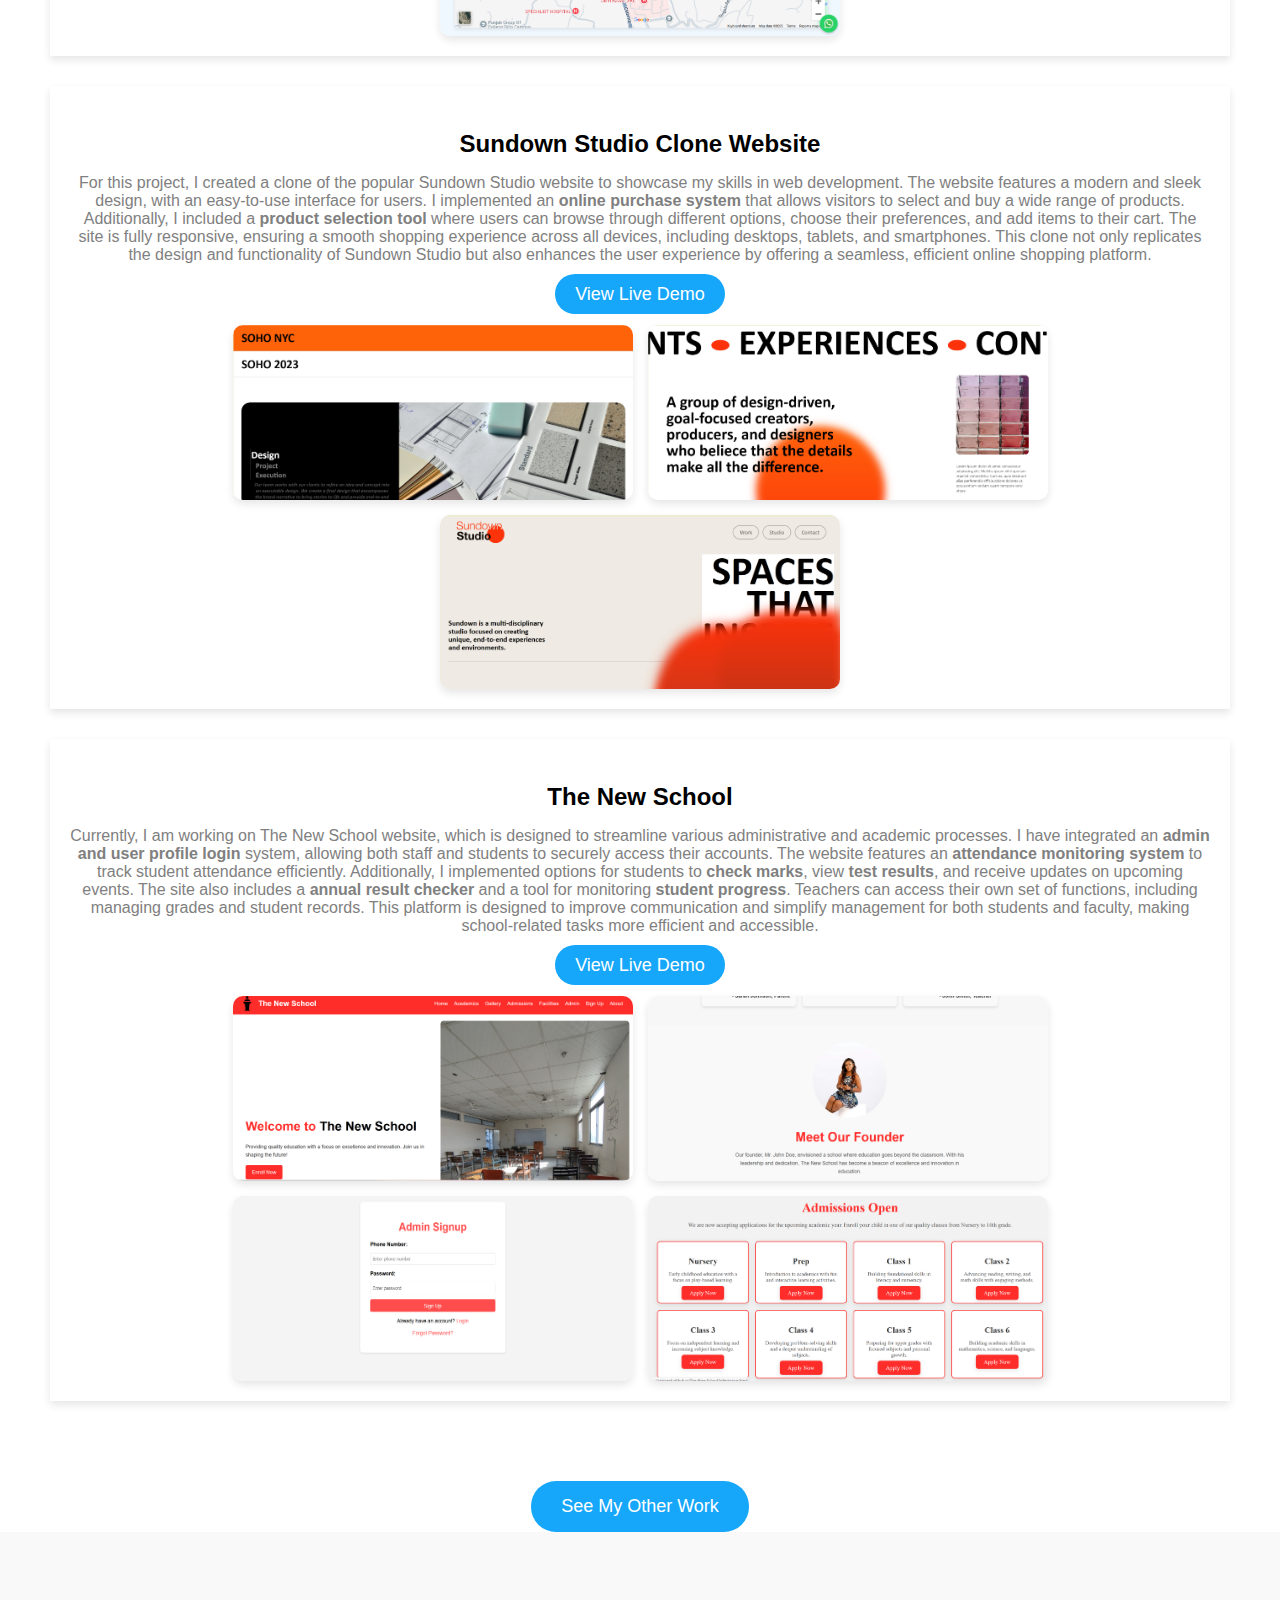
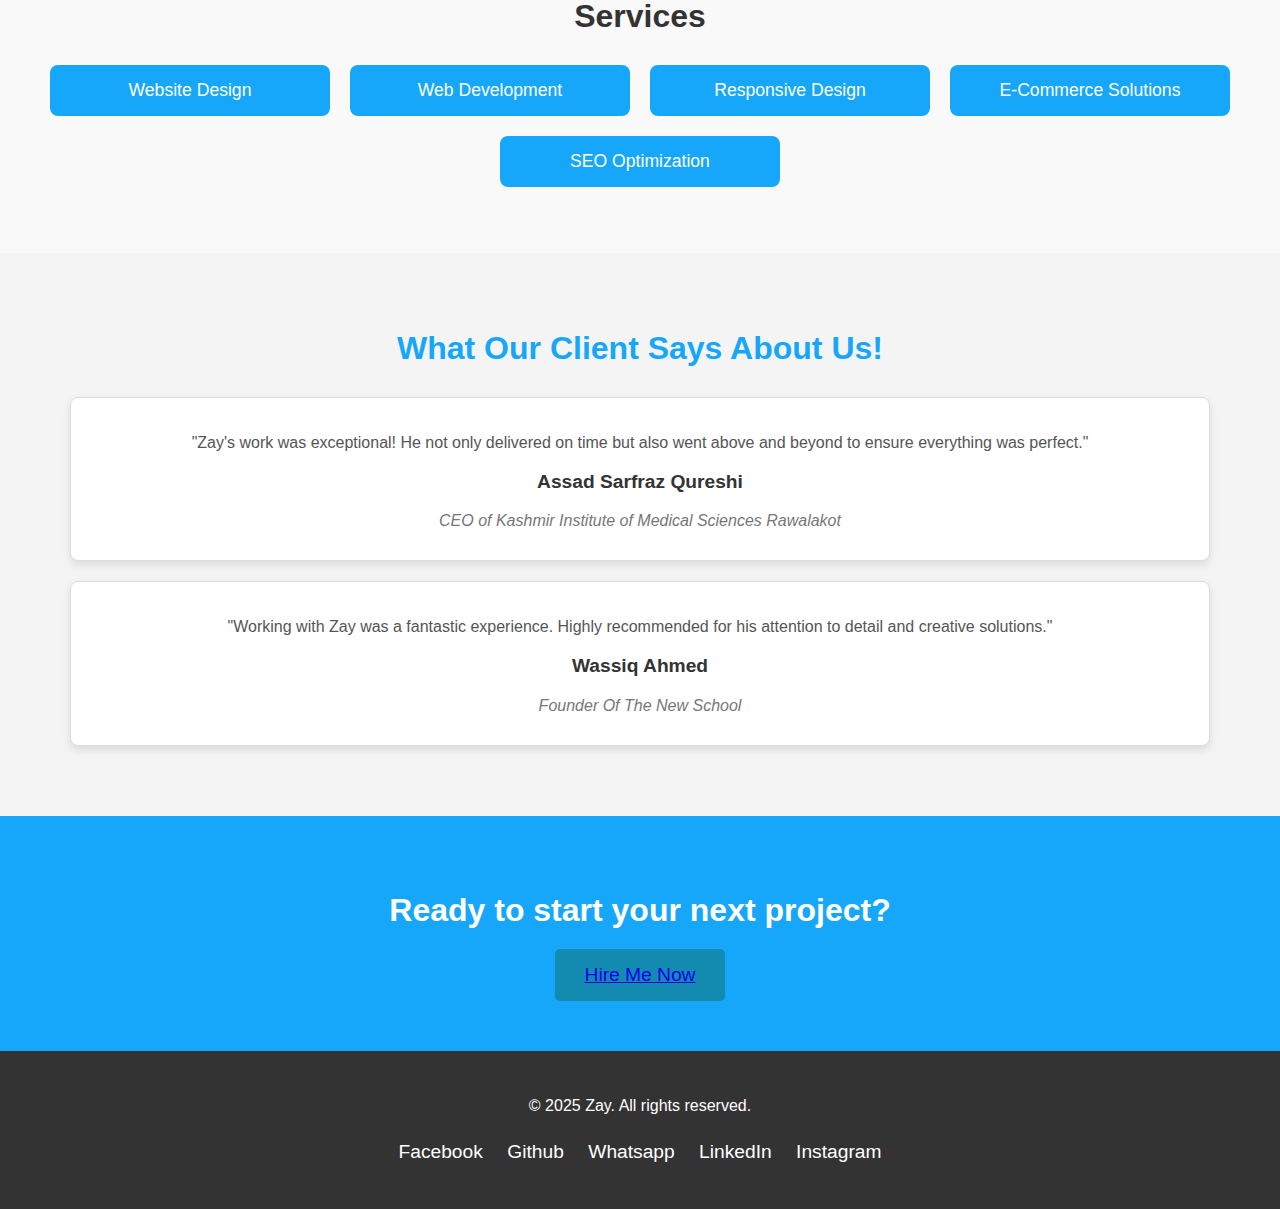
==== commit 878c7c5a: "setup all" ====
--- a/index.html
+++ b/index.html
@@ -12,7 +12,7 @@
     <!-- navbar -->
      <div class="navbar">
         <h1>Mr Zaid</h1>
-        <button class="btn"><a href="#">Hire Me</a> </button>
+        <button class="btn"><a href="https://wa.me/923179220646">Hire Me</a> </button>
      </div>
 
      <!-- me -->
@@ -25,6 +25,39 @@
             <p>Passionate Websites Developer Specializing in Creating Modern, Responsive, and User-Friendly Websites. I Help Businesses Establish a Strong Online Presence</p>
         </div>
       </div>
+
+      <div class="what-i-do">
+        <h2>What I Can Do For You</h2>
+        <p>I specialize in solving problems and providing solutions that help your business grow. Here’s how I can help you:</p>
+        <div class="services-list">
+            <div class="service-item">
+                <h3>Website Design</h3>
+                <p>Creating visually appealing and functional websites tailored to your brand.</p>
+            </div>
+            <div class="service-item">
+                <h3>Web Development</h3>
+                <p>Building dynamic and responsive websites using the latest technologies.</p>
+            </div>
+            <div class="service-item">
+                <h3>E-Commerce Solutions</h3>
+                <p>Helping you set up and manage your online store for seamless shopping experiences.</p>
+            </div>
+            <div class="service-item">
+                <h3>SEO Optimization</h3>
+                <p>Optimizing your website to rank higher on search engines and attract more visitors.</p>
+            </div>
+            <div class="service-item">
+                <h3>Performance Optimization</h3>
+                <p>Improving the speed and performance of your website, ensuring faster load times and smoother user experiences.</p>
+            </div>
+            <div class="service-item">
+                <h3>Consultation</h3>
+                <p>Providing expert advice on website strategy, development, and digital marketing.</p>
+            </div>
+        </div>
+    </div>
+    
+
 
       <!-- expertise -->
        <div class="expert">
@@ -98,6 +131,59 @@
         <a href="other-work.html" class="btn">See My Other Work</a>
     </div>
 
+    <div class="services">
+        <h2>Services</h2>
+        <ul>
+            <li>Website Design</li>
+            <li>Web Development</li>
+            <li>Responsive Design</li>
+            <li>E-Commerce Solutions</li>
+            <li>SEO Optimization</li>
+            
+        </ul>
+    </div>
+    
+
+    <div class="testimonials">
+        <h2>What Our Client Says About Us!</h2>
+        <div class="testimonial">
+            <p>"Zay's work was exceptional! He not only delivered on time but also went above and beyond to ensure everything was perfect."</p>
+            <h3>Assad Sarfraz Qureshi</h3>
+            <p>CEO of Kashmir Institute of Medical Sciences Rawalakot</p>
+        </div>
+        <div class="testimonial">
+            <p>"Working with Zay was a fantastic experience. Highly recommended for his attention to detail and creative solutions."</p>
+            <h3>Wassiq Ahmed</h3>
+            <p>Founder Of The New School</p>
+        </div>
+    </div>
+    
+   
+   
+    
+
+    <div class="cta">
+        <h2>Ready to start your next project?</h2>
+        <button class="cta-btn"><a href="https://wa.me/923179220646">Hire Me Now</a></button>
+    </div>
+
+    <footer>
+        <div class="footer-container">
+            <p>&copy; 2025 Zay. All rights reserved.</p>
+            <ul>
+                <li><a href="https://www.facebook.com/profile.php?id=61562105046665&mibextid=ZbWKwL">Facebook</a></li>
+                <li><a href="https://github.com/RajaZaed">Github</a></li>
+                <li><a href="https://wa.me/923179220646">Whatsapp</a></li>
+                <li><a href="https://www.linkedin.com/in/raja-zaed-192121330?utm_source=share&utm_campaign=share_via&utm_content=profile&utm_medium=android_app">LinkedIn</a></li>
+                <li><a href="https://www.instagram.com/zays29?igsh=MXV2eDM5OGFmdmozcw==">Instagram</a></li>
+            </ul>
+        </div>
+    </footer>
+    
+<!-- WhatsApp Button -->
+<a href="https://wa.me/923179220646" class="whatsapp-btn" target="_blank">
+    <img src="assets/image/Whatsapp_37229.png" alt="WhatsApp" />
+</a>
 
 </body>
 </html>--- a/assets/css/style.css
+++ b/assets/css/style.css
@@ -302,6 +302,8 @@
   margin-bottom: 10px;
 }
 
+
+
 .portfolio-info p {
   color: grey;
   font-size: 1rem;
@@ -390,3 +392,401 @@
 .btn:hover {
   background-color: #000000; /* Darker on hover */
 }
+
+
+/* Services Section Styling */
+.services {
+  text-align: center;
+  padding: 40px;
+  background-color: #f9f9f9;
+}
+
+.services h2 {
+  font-size: 2rem;
+  color: #333;
+  margin-bottom: 20px;
+}
+
+.services ul {
+  list-style: none;
+  padding: 0;
+  display: flex;
+  flex-wrap: wrap;
+  justify-content: center;
+}
+
+.services li {
+  background-color: #16a7fa;
+  color: white;
+  padding: 15px;
+  margin: 10px;
+  border-radius: 8px;
+  font-size: 1.1rem;
+  width: 250px;
+  text-align: center;
+  transition: background-color 0.3s ease;
+}
+
+.services li:hover {
+  background-color: #0a7fc9;
+}
+
+/* Responsive Styles */
+@media (max-width: 768px) {
+  .services h2 {
+      font-size: 1.5rem;
+  }
+
+  .services li {
+      width: 45%;
+      font-size: 1rem;
+  }
+}
+
+@media (max-width: 480px) {
+  .services h2 {
+      font-size: 1.2rem;
+  }
+
+  .services li {
+      width: 90%;
+      font-size: 0.9rem;
+  }
+}
+
+
+/* Testimonials Section Styling */
+.testimonials {
+  text-align: center;
+  padding: 50px;
+  background-color: #f4f4f4;
+}
+
+.testimonials h2 {
+  font-size: 2rem;
+  color: #16a7fa;
+  margin-bottom: 30px;
+}
+
+.testimonial {
+  background-color: white;
+  border: 1px solid #ddd;
+  border-radius: 8px;
+  padding: 20px;
+  margin: 20px;
+  box-shadow: 0 4px 8px rgba(0, 0, 0, 0.1);
+  transition: box-shadow 0.3s ease;
+}
+
+.testimonial:hover {
+  box-shadow: 0 6px 12px rgba(0, 0, 0, 0.15);
+}
+
+.testimonial p {
+  font-size: 1rem;
+  color: #555;
+  margin-bottom: 10px;
+}
+
+.testimonial h3 {
+  font-size: 1.2rem;
+  font-weight: bold;
+  color: #333;
+}
+
+.testimonial p:last-child {
+  font-style: italic;
+  color: #777;
+}
+
+/* Responsive Styles */
+@media (max-width: 768px) {
+  .testimonials h2 {
+      font-size: 1.5rem;
+  }
+
+  .testimonial {
+      width: 80%;
+      margin: 10px auto;
+  }
+}
+
+@media (max-width: 480px) {
+  .testimonials h2 {
+      font-size: 1.3rem;
+  }
+
+  .testimonial {
+      width: 90%;
+      margin: 10px auto;
+  }
+}
+/* Contact Section Styling */
+.contact {
+  text-align: center;
+  padding: 50px;
+  background-color: #f4f4f4;
+}
+
+.contact h2 {
+  font-size: 2rem;
+  color: #16a7fa;
+  margin-bottom: 20px;
+}
+
+.contact p {
+  font-size: 1rem;
+  color: #555;
+  margin-bottom: 30px;
+}
+
+.contact form {
+  display: flex;
+  flex-direction: column;
+  align-items: center;
+  max-width: 600px;
+  margin: 0 auto;
+}
+
+.contact label {
+  font-size: 1rem;
+  color: #333;
+  margin-bottom: 10px;
+  text-align: left;
+  width: 100%;
+}
+
+.contact input, .contact textarea {
+  width: 100%;
+  padding: 10px;
+  margin-bottom: 20px;
+  border: 1px solid #ccc;
+  border-radius: 5px;
+  font-size: 1rem;
+}
+
+.contact button {
+  background-color: #16a7fa;
+  color: white;
+  border: none;
+  padding: 10px 20px;
+  font-size: 1.2rem;
+  cursor: pointer;
+  border-radius: 5px;
+}
+
+.contact button:hover {
+  background-color: #138bb1;
+}
+
+/* Call-to-Action (CTA) Section Styling */
+.cta {
+  background-color: #16a7fa;
+  color: white;
+  text-align: center;
+  padding: 50px;
+}
+
+.cta h2 {
+  font-size: 2rem;
+  margin-bottom: 20px;
+}
+
+.cta-btn {
+  background-color: #138bb1;
+  color: white;
+  padding: 15px 30px;
+  font-size: 1.2rem;
+  cursor: pointer;
+  border: none;
+  border-radius: 5px;
+  text-decoration: none;
+}
+
+.cta-btn:hover {
+  background-color: #f7f7f7;
+}
+
+/* Footer Section Styling */
+footer {
+  background-color: #333;
+  color: white;
+  text-align: center;
+  padding: 30px;
+}
+
+.footer-container {
+  display: flex;
+  flex-direction: column;
+  align-items: center;
+}
+
+.footer-container p {
+  margin-bottom: 10px;
+}
+
+.footer-container ul {
+  list-style: none;
+  padding: 0;
+}
+
+.footer-container ul li {
+  display: inline;
+  margin: 0 10px;
+}
+
+.footer-container ul li a {
+  color: white;
+  text-decoration: none;
+  font-size: 1.2rem;
+}
+
+.footer-container ul li a:hover {
+  text-decoration: underline;
+}
+
+/* Responsive Styles */
+@media (max-width: 768px) {
+  .contact h2 {
+      font-size: 1.5rem;
+  }
+
+  .contact p {
+      font-size: 1rem;
+  }
+
+  .contact form {
+      width: 90%;
+  }
+
+  .cta h2 {
+      font-size: 1.5rem;
+  }
+
+  .cta-btn {
+      font-size: 1.1rem;
+      padding: 12px 24px;
+  }
+
+  .footer-container p {
+      font-size: 1rem;
+  }
+
+  .footer-container ul li a {
+      font-size: 1rem;
+  }
+}
+
+@media (max-width: 480px) {
+  .contact h2 {
+      font-size: 1.3rem;
+  }
+
+  .contact button {
+      font-size: 1rem;
+      padding: 8px 16px;
+  }
+
+  .cta h2 {
+      font-size: 1.2rem;
+  }
+
+  .cta-btn {
+      font-size: 1rem;
+      padding: 10px 20px;
+  }
+
+  .footer-container ul li {
+      display: block;
+      margin: 5px 0;
+  }
+
+  .footer-container ul li a {
+      font-size: 1rem;
+  }
+}
+
+
+.what-i-do {
+  background-color: #f4f4f4;
+  padding: 50px 0;
+  text-align: center;
+}
+
+.what-i-do h2 {
+  color: #16a7fa;
+  font-size: 2rem;
+  margin-bottom: 20px;
+}
+
+.what-i-do p {
+  font-size: 1.1rem;
+  margin-bottom: 30px;
+  color: #333;
+}
+
+.services-list {
+  display: grid;
+  grid-template-columns: repeat(3, 1fr);
+  gap: 30px;
+  margin-top: 20px;
+}
+
+.service-item {
+  background-color: #fff;
+  padding: 20px;
+  box-shadow: 0 4px 6px rgba(0, 0, 0, 0.1);
+  border-radius: 8px;
+  text-align: left;
+  transition: transform 0.3s ease, box-shadow 0.3s ease;
+}
+
+.service-item h3 {
+  color: #16a7fa;
+  font-size: 1.5rem;
+  margin-bottom: 10px;
+}
+
+.service-item p {
+  font-size: 1rem;
+  color: #555;
+}
+
+.service-item:hover {
+  transform: translateY(-10px);
+  box-shadow: 0 6px 10px rgba(0, 0, 0, 0.15);
+}
+
+@media screen and (max-width: 768px) {
+  .services-list {
+      grid-template-columns: repeat(2, 1fr);
+  }
+}
+
+@media screen and (max-width: 480px) {
+  .services-list {
+      grid-template-columns: 1fr;
+  }
+}
+/* WhatsApp Button Styles */
+.whatsapp-btn {
+  position: fixed;
+  bottom: 20px; /* Adjust the distance from the bottom */
+  right: 20px;  /* Adjust the distance from the right */
+  z-index: 1000; /* Ensure it stays above other content */
+  background-color: #25D366; /* WhatsApp Green */
+  padding: 10px;
+  border-radius: 50%;
+  box-shadow: 0px 4px 6px rgba(0, 0, 0, 0.2);
+  transition: transform 0.3s ease;
+}
+
+.whatsapp-btn img {
+  width: 60px; /* Adjust size of the icon */
+  height: 60px; /* Adjust size of the icon */
+  display: block;
+}
+
+.whatsapp-btn:hover {
+  transform: scale(1.1); /* Slight zoom effect when hovering */
+}
